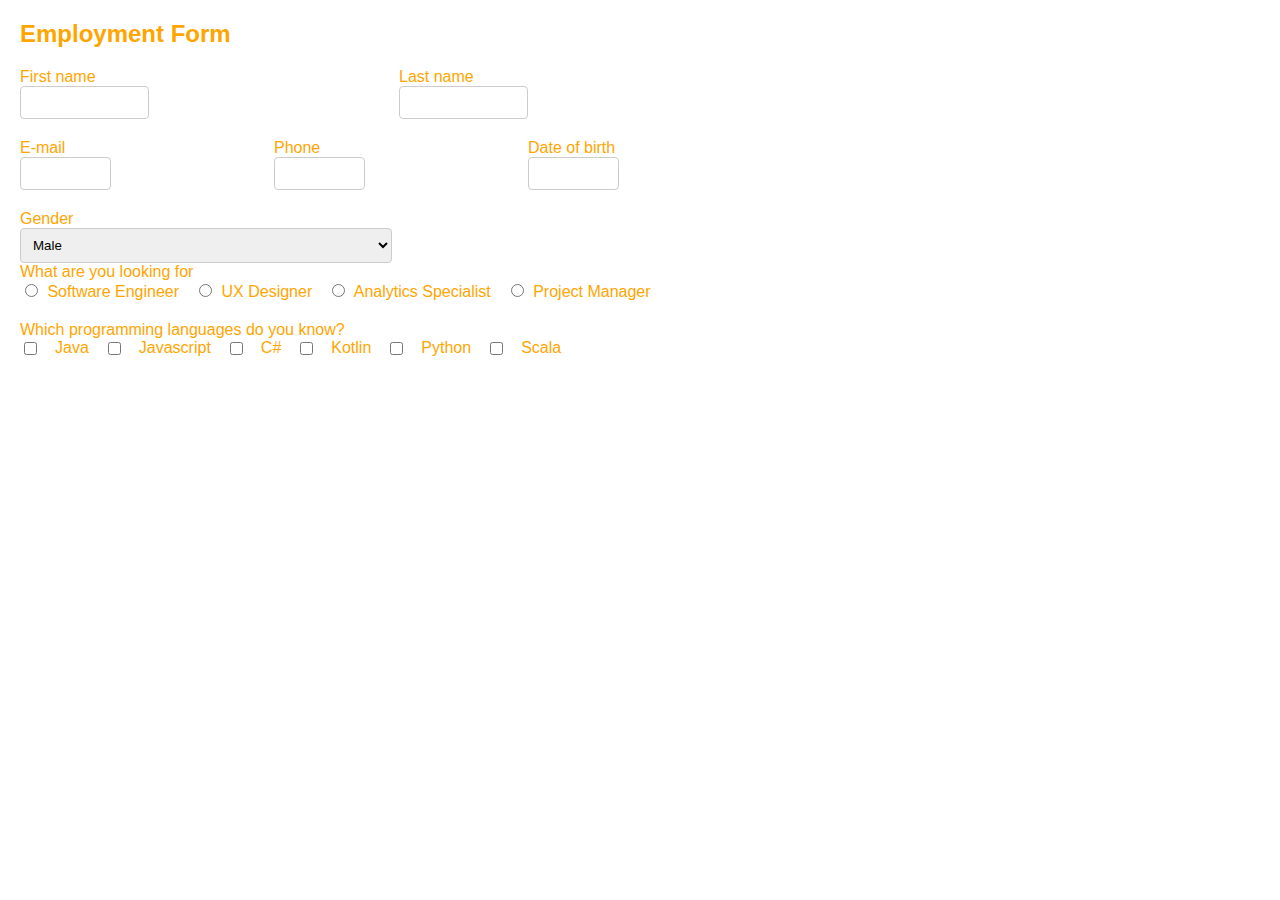
==== zadanie2/index.html @ 59385bc0 "zadanie in progress" ====
<!DOCTYPE html>
<html lang="en">
<head>
    <meta charset="UTF-8">
    <meta name="viewport" content="width=device-width, initial-scale=1.0">
    <link rel="stylesheet" href="style.css">
    <title>Employment Form</title>
</head>
<body>
    <header>Employment Form</header>
    <form action="index.html">
        <div class="name">
            <div class="firstName">
                <label>First name</label>
                <input type="text">
            </div>
            <div class="lastName">
                <label>Last name</label>
                <input type="text">
            </div>
        </div>
        <div class="info">
            <div class="email">
                <label>E-mail</label>
                <input type="text">
            </div>
            <div class="phone">
                <label>Phone</label>
                <input type="text">
            </div>
            <div class="dateOfBirth">
                <label>Date of birth</label>
                <input type="text">
            </div>
        </div>
        <div class="gender">
            <label></label>Gender</label>
            <select name="" id="" class="gender">
                <option value="Male">Male</option>
                <option value="Female">Female</option>
            </select>
        </div>
        <div class="occupation">
            <label>What are you looking for</label>
            <div class="radio-buttons">
                <label><input type="radio" name="occupation" id="softwareEngineer"> Software Engineer</label>
                <label><input type="radio" name="occupation" id="uxDesigner"> UX Designer</label>
                <label><input type="radio" name="occupation" id="analyticsSpecialist"> Analytics Specialist</label>
                <label><input type="radio" name="occupation" id="projectManager"> Project Manager</label>
            </div>
        </div>
        <div class="progLang">
            <label>Which programming languages do you know?</label>
            <div class="checkBoxes">
                <input type="checkbox" name="progLang" id="Java">Java</input>
                <input type="checkbox" name="progLang" id="Javascript">Javascript</input>
                <input type="checkbox" name="progLang" id="C#">C#</input>
                <input type="checkbox" name="progLang" id="Kotlin">Kotlin</input>
                <input type="checkbox" name="progLang" id="Python">Python</input>
                <input type="checkbox" name="progLang" id="Scala">Scala</input>
            </div>
        </div>
    </form>
</body>
</html>
---- zadanie2/style.css ----
body {
    font-family: Arial, sans-serif;
    margin: 20px;
    color: orange;
}

header {
    font-size: 24px;
    font-weight: bold;
    margin-bottom: 20px;
}

form {
    display: block;
    grid-template-columns: 1fr;
}

.name {
    display: grid;
    grid-template-columns: 0.3fr 0.3fr; /* Dwa równe kolumny */
    gap: 10px; /* Odstęp między polami */
    margin-bottom: 20px;
}

.firstName, .lastName {
    display: flex;
    flex-direction: column;
}

.info {
    display: grid;
    grid-template-columns: 0.2fr 0.2fr 0.2fr;
    gap: 10px;
    margin-bottom: 20px;
}

.email {
    display: flex;
    flex-direction: column;
}

.phone {
    display: flex;
    flex-direction: column;
}

.dateOfBirth {
    display: flex;
    flex-direction: column;
}

.gender {
    display: block;
}

.occupation {
    margin-bottom: 20px;
}

.radio-buttons {
    display: flex;
    gap: 15px; /* Odstęp między radio buttonami */
    flex-wrap: wrap; /* Umożliwia zawijanie, gdy jest za mało miejsca */
}

.progLang {
    margin-bottom: 20px;
}

.checkBoxes {
    display: flex;
    gap: 15px;
    flex-wrap: wrap;
}

.progLang label {
    margin-bottom: 5px;
}

select {
    width: 30%;
    padding: 8px;
    border: 1px solid #ccc;
    border-radius: 4px;
}

input[type="text"] {
    width: 30%;
    padding: 8px;
    border: 1px solid #ccc;
    border-radius: 4px;
}

input[type="radio"] {
    margin-right: 5px;
}


input:focus {
    border-color: orange; /* Kolor obramowania przy focus */
    outline: none; /* Usuwa standardowy outline */
}

input:invalid {
    border-color: red; /* Kolor obramowania przy błędnych danych */
}
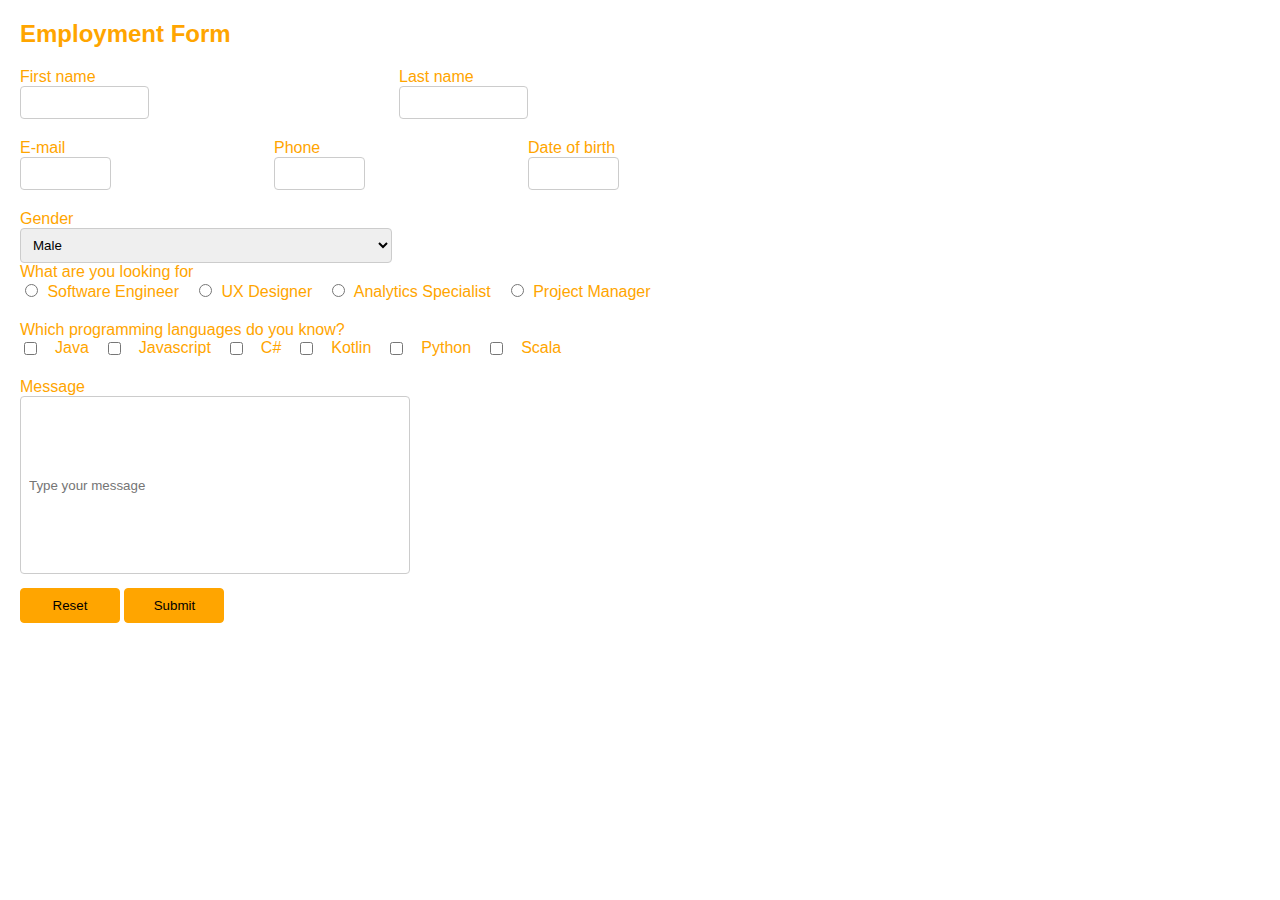
==== commit 4269410d: "rozbudowa formularza" ====
--- a/zadanie2/index.html
+++ b/zadanie2/index.html
@@ -60,6 +60,14 @@
                 <input type="checkbox" name="progLang" id="Scala">Scala</input>
             </div>
         </div>
+        <div class="message">
+            <label>Message</label>
+            <input type="text" placeholder="Type your message" class="message">
+        </div>
+        <div class="finalButtons">
+            <button class="reset">Reset</button>
+            <button class="submit">Submit</button>
+        </div>
     </form>
 </body>
 </html>--- a/zadanie2/style.css
+++ b/zadanie2/style.css
@@ -77,6 +77,13 @@
     margin-bottom: 5px;
 }
 
+.message {
+    display: block;
+    margin-bottom: 50px;
+    width: 100%;
+    height: 10rem;
+}
+
 select {
     width: 30%;
     padding: 8px;
@@ -95,6 +102,15 @@
     margin-right: 5px;
 }
 
+button {
+    background-color: orange;
+    border-color: orange;
+    border-radius: 4px;
+    border: 1px solid orange;
+    width: 100px;
+    height: 35px;
+}
+
 
 input:focus {
     border-color: orange; /* Kolor obramowania przy focus */
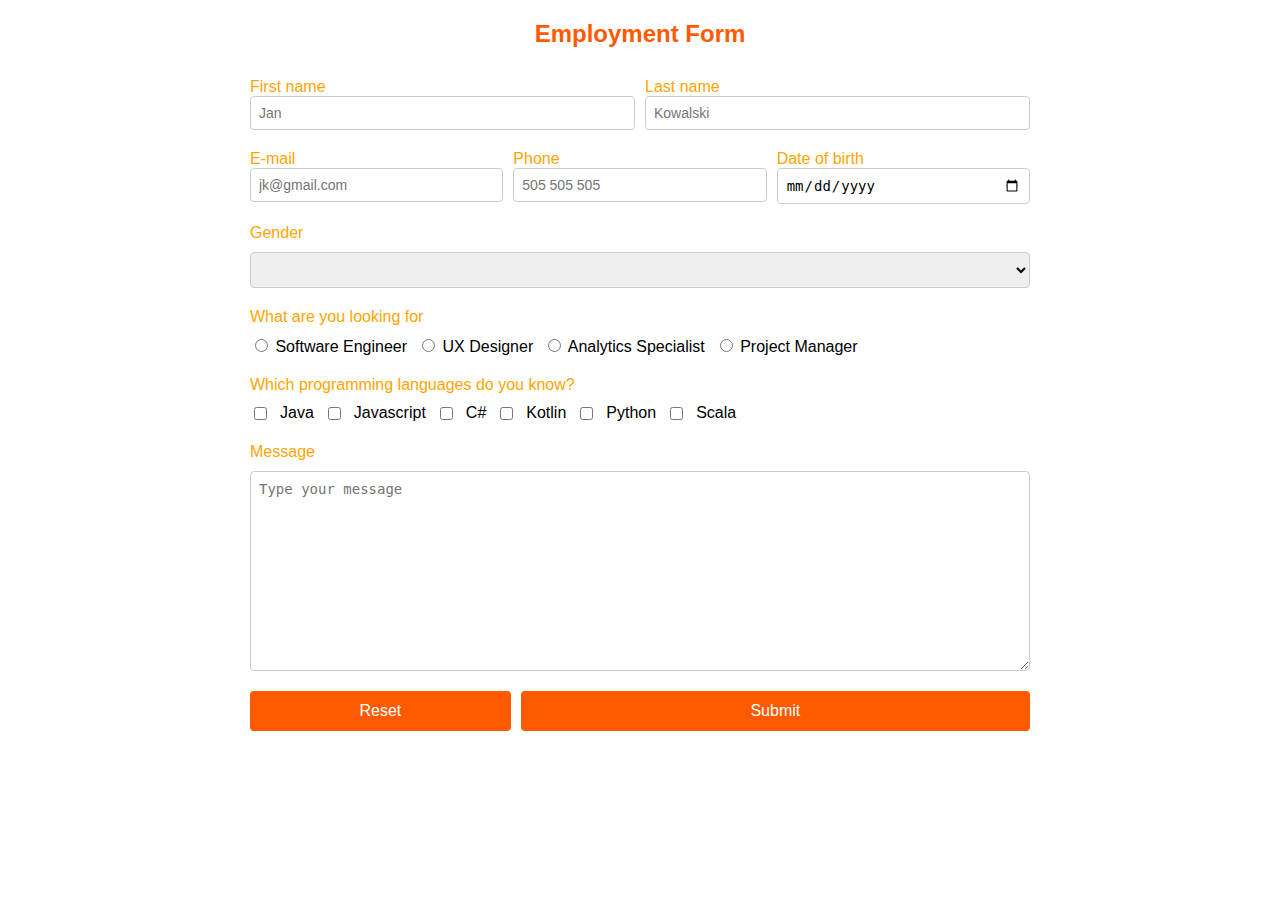
==== commit 4d229433: "form" ====
--- a/zadanie2/index.html
+++ b/zadanie2/index.html
@@ -11,31 +11,32 @@
     <form action="index.html">
         <div class="name">
             <div class="firstName">
-                <label>First name</label>
-                <input type="text">
+                <label for="firstName">First name</label>
+                <input type="text" id="firstName" placeholder="Jan" required>
             </div>
             <div class="lastName">
-                <label>Last name</label>
-                <input type="text">
+                <label for="lastName">Last name</label>
+                <input type="text" id="lastName" placeholder="Kowalski" required>
             </div>
         </div>
         <div class="info">
             <div class="email">
-                <label>E-mail</label>
-                <input type="text">
+                <label for="email">E-mail</label>
+                <input type="email" id="email" placeholder="jk@gmail.com" required>
             </div>
             <div class="phone">
-                <label>Phone</label>
-                <input type="text">
+                <label for="phone">Phone</label>
+                <input type="text" id="phone" pattern="\d{3} \d{3} \d{3}" placeholder="505 505 505" required>
             </div>
             <div class="dateOfBirth">
-                <label>Date of birth</label>
-                <input type="text">
+                <label for="dateOfBirth">Date of birth</label>
+                <input type="date" id="dateOfBirth" max="2024-11-19" required>
             </div>
         </div>
         <div class="gender">
-            <label></label>Gender</label>
-            <select name="" id="" class="gender">
+            <label for="gender">Gender</label>
+            <select name="gender" id="gender" class="gender" required>
+                <option value="none" disabled selected></option>
                 <option value="Male">Male</option>
                 <option value="Female">Female</option>
             </select>
@@ -43,10 +44,10 @@
         <div class="occupation">
             <label>What are you looking for</label>
             <div class="radio-buttons">
-                <label><input type="radio" name="occupation" id="softwareEngineer"> Software Engineer</label>
-                <label><input type="radio" name="occupation" id="uxDesigner"> UX Designer</label>
-                <label><input type="radio" name="occupation" id="analyticsSpecialist"> Analytics Specialist</label>
-                <label><input type="radio" name="occupation" id="projectManager"> Project Manager</label>
+                <label><input type="radio" name="occupation" id="softwareEngineer" required> Software Engineer</label>
+                <label><input type="radio" name="occupation" id="uxDesigner" required> UX Designer</label>
+                <label><input type="radio" name="occupation" id="analyticsSpecialist" required> Analytics Specialist</label>
+                <label><input type="radio" name="occupation" id="projectManager" required> Project Manager</label>
             </div>
         </div>
         <div class="progLang">
@@ -61,13 +62,13 @@
             </div>
         </div>
         <div class="message">
-            <label>Message</label>
-            <input type="text" placeholder="Type your message" class="message">
+            <label for="message">Message</label>
+            <textarea class="messageArea" placeholder="Type your message"></textarea>
         </div>
         <div class="finalButtons">
-            <button class="reset">Reset</button>
-            <button class="submit">Submit</button>
+            <button class="reset" type="reset">Reset</button>
+            <button class="submit" type="submit">Submit</button>
         </div>
     </form>
 </body>
-</html>+</html>
--- a/zadanie2/style.css
+++ b/zadanie2/style.css
@@ -1,122 +1,159 @@
 body {
     font-family: Arial, sans-serif;
     margin: 20px;
-    color: orange;
+    color: #ff5a00;
 }
 
 header {
     font-size: 24px;
     font-weight: bold;
     margin-bottom: 20px;
+    text-align: center;
 }
 
 form {
-    display: block;
-    grid-template-columns: 1fr;
+    max-width: 800px;
+    margin: 0 auto;
+    display: flex;
+    flex-direction: column;
+    gap: 20px;
+    padding: 10px;
+    box-sizing: border-box;
+    color: orange;
 }
 
-.name {
-    display: grid;
-    grid-template-columns: 0.3fr 0.3fr; /* Dwa równe kolumny */
-    gap: 10px; /* Odstęp między polami */
-    margin-bottom: 20px;
+.name, .info {
+    display: flex;
+    flex-wrap: wrap;
+    gap: 10px;
 }
 
-.firstName, .lastName {
+.name .firstName, .name .lastName,
+.info .email, .info .phone, .info .dateOfBirth {
+    flex: 1 1 calc(33.333% - 10px);
     display: flex;
     flex-direction: column;
+    min-width: 150px;
+    box-sizing: border-box;
 }
 
-.info {
-    display: grid;
-    grid-template-columns: 0.2fr 0.2fr 0.2fr;
+.gender, .occupation, .progLang, .message {
+    display: flex;
+    flex-direction: column;
     gap: 10px;
-    margin-bottom: 20px;
 }
 
-.email {
+.radio-buttons, .checkBoxes {
     display: flex;
-    flex-direction: column;
+    flex-wrap: wrap;
+    gap: 10px;
+    color: black;
 }
 
-.phone {
-    display: flex;
-    flex-direction: column;
-}
-
-.dateOfBirth {
-    display: flex;
-    flex-direction: column;
-}
-
-.gender {
-    display: block;
-}
-
-.occupation {
-    margin-bottom: 20px;
-}
-
-.radio-buttons {
-    display: flex;
-    gap: 15px; /* Odstęp między radio buttonami */
-    flex-wrap: wrap; /* Umożliwia zawijanie, gdy jest za mało miejsca */
-}
-
-.progLang {
-    margin-bottom: 20px;
-}
-
-.checkBoxes {
-    display: flex;
-    gap: 15px;
-    flex-wrap: wrap;
-}
-
-.progLang label {
-    margin-bottom: 5px;
-}
-
-.message {
-    display: block;
-    margin-bottom: 50px;
+select, input[type="text"], input[type="email"], input[type="date"], textarea {
     width: 100%;
-    height: 10rem;
-}
-
-select {
-    width: 30%;
     padding: 8px;
     border: 1px solid #ccc;
     border-radius: 4px;
+    font-size: 14px;
+    box-sizing: border-box;
 }
 
-input[type="text"] {
-    width: 30%;
+.messageArea {
+    height: 200px;
     padding: 8px;
-    border: 1px solid #ccc;
     border-radius: 4px;
-}
-
-input[type="radio"] {
-    margin-right: 5px;
+    font-size: 14px;
+    box-sizing: border-box;
+    resize: vertical;
+    overflow: auto;
+    line-height: 1.4;
+    text-align: left;
+    vertical-align: top;
 }
 
 button {
-    background-color: orange;
-    border-color: orange;
+    background-color: #ff5a00;
+    color: white;
+    border: none;
     border-radius: 4px;
-    border: 1px solid orange;
-    width: 100px;
-    height: 35px;
+    height: 40px;
+    font-size: 16px;
+    cursor: pointer;
+    flex: 1;
+    min-width: 100px;
+    flex-shrink: 0;
 }
 
-
-input:focus {
-    border-color: orange; /* Kolor obramowania przy focus */
-    outline: none; /* Usuwa standardowy outline */
+.finalButtons {
+    display: flex;
+    justify-content: space-between;
+    gap: 10px;
+    flex-wrap: nowrap;
 }
 
-input:invalid {
-    border-color: red; /* Kolor obramowania przy błędnych danych */
-}+.reset {
+    width: 100px;
+}
+
+.submit {
+    flex-grow: 2;
+}
+
+input:focus, select:focus, textarea:focus {
+    border-color: #ff5a00 !important;
+    outline: none;
+}
+
+@media (max-width: 768px) {
+    form {
+        gap: 15px;
+    }
+
+    .name, .info {
+        flex-direction: column;
+    }
+
+    .name .firstName, .name .lastName,
+    .info .email, .info .phone, .info .dateOfBirth {
+        flex: 1 1 100%;
+        margin-bottom: 10px;
+    }
+
+    .finalButtons {
+        flex-direction: column;
+    }
+
+    .reset, .submit {
+        width: 100%;
+    }
+}
+
+@media (max-width: 480px) {
+    body {
+        margin: 10px;
+    }
+
+    header {
+        font-size: 20px;
+    }
+
+    select, input[type="text"], input[type="email"], input[type="date"] {
+        font-size: 12px;
+    }
+
+    button {
+        font-size: 14px;
+        height: 35px;
+    }
+
+    .finalButtons {
+        flex-direction: row;
+        gap: 10px;
+    }
+
+    .reset, .submit {
+        flex-basis: auto;
+        flex: 1;
+    }
+}
